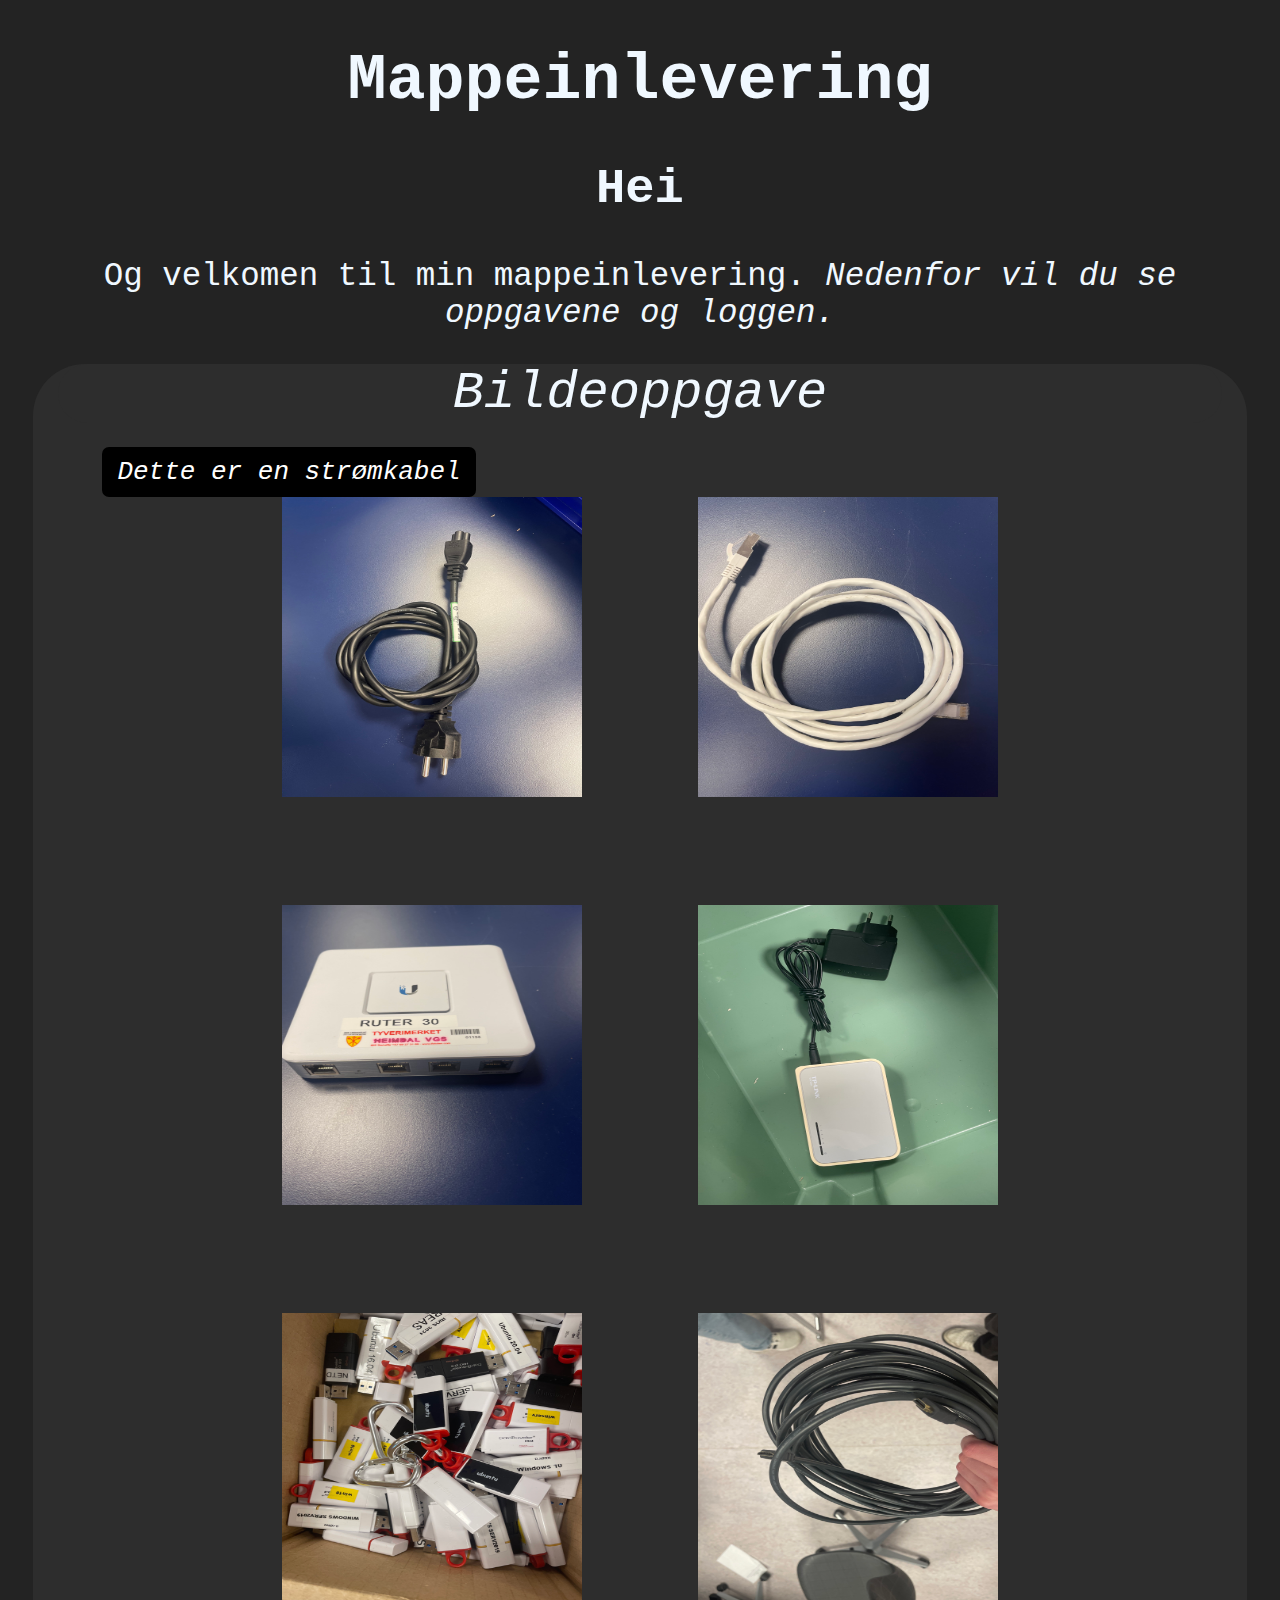
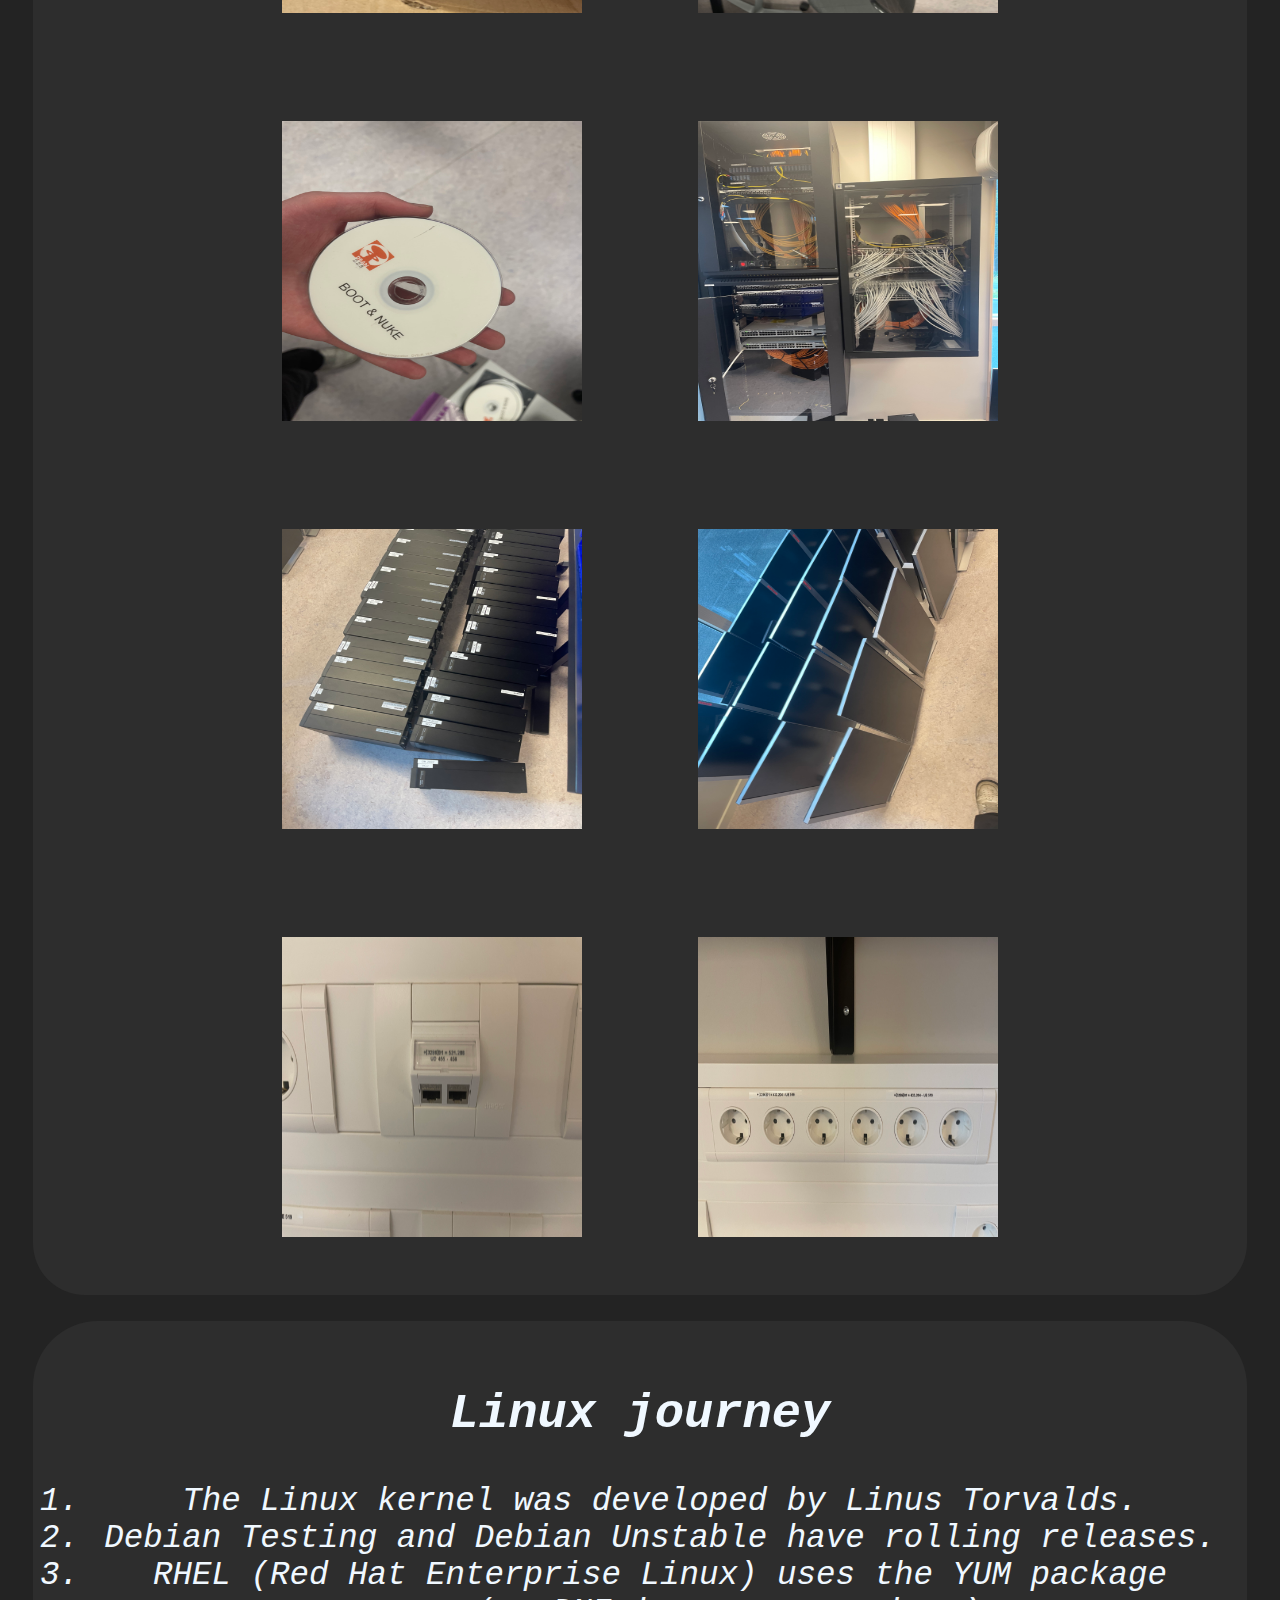
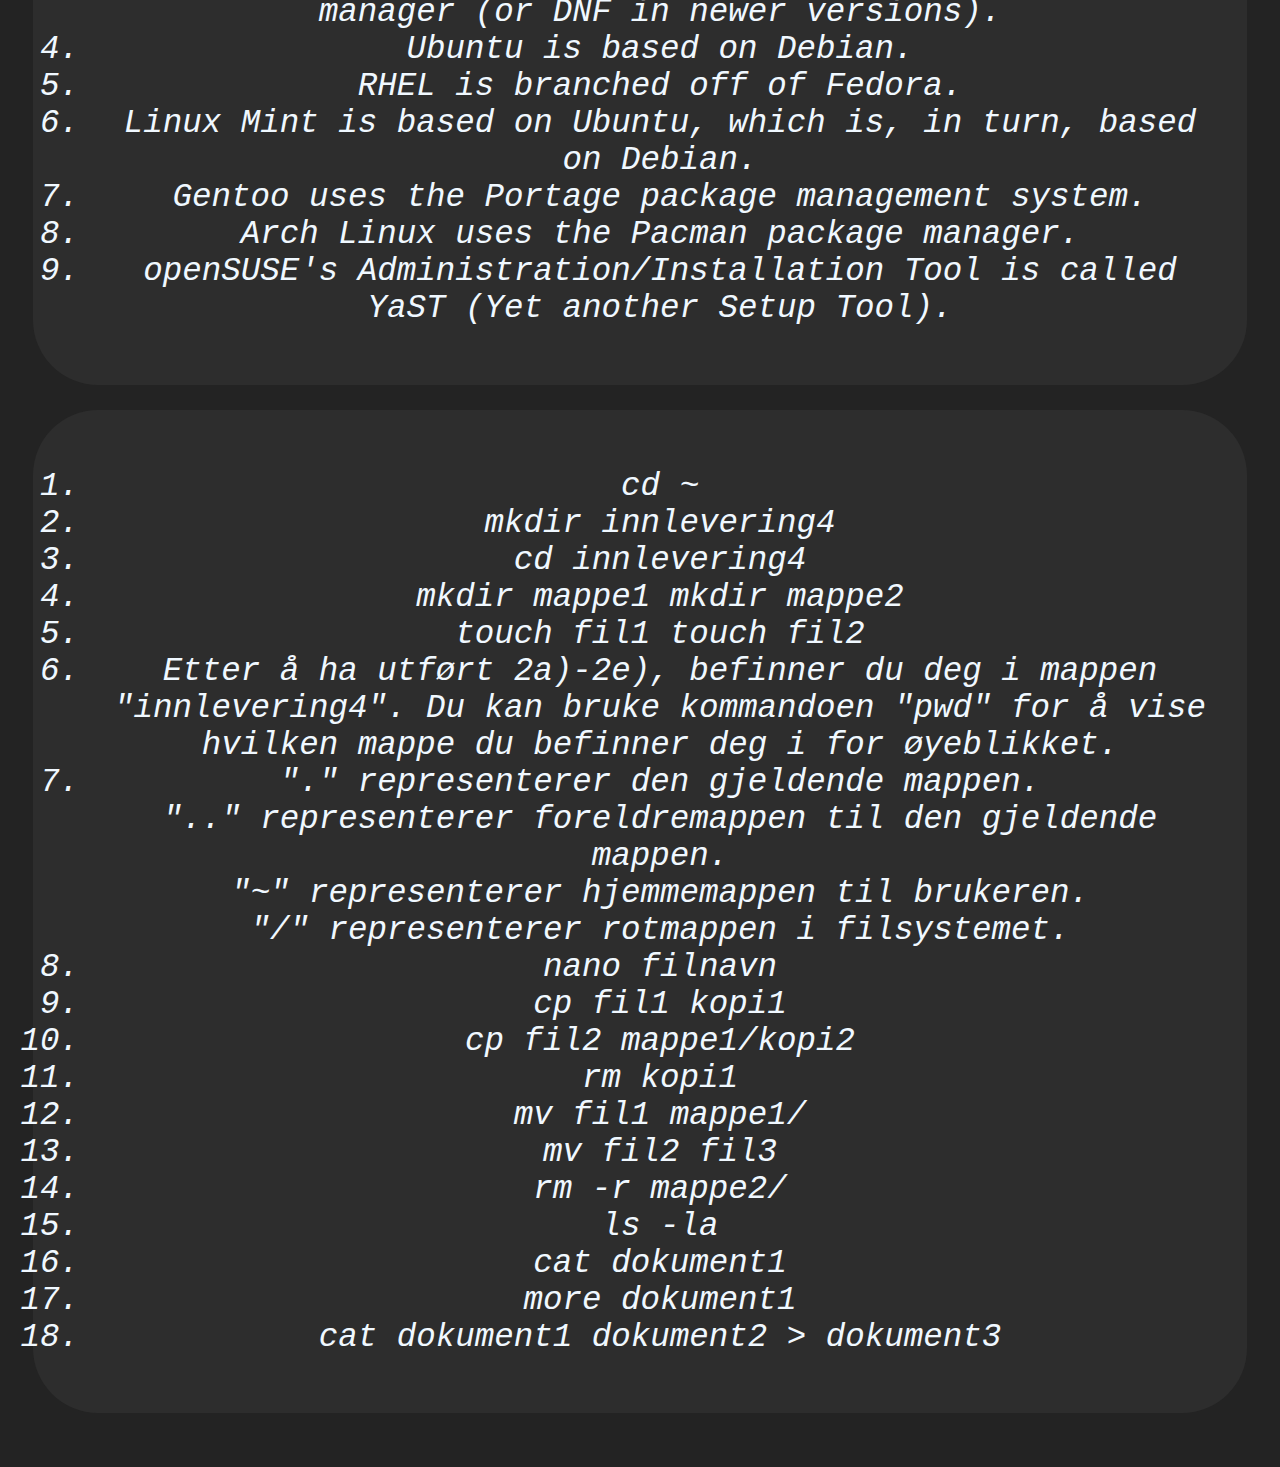
==== index.html @ 4c68d433 "Rename files" ====
<!DOCTYPE html>
<html lang="en">
<head>
    <meta charset="UTF-8">
    <meta name="viewport" content="width=device-width, initial-scale=1.0">
    <title>Mappeinlevering</title>
    <link rel="stylesheet" href="style.css">
</head>
<body>
    <h1 id="headline">Mappeinlevering</h1>
    <div class ="intro">
        <h2>Hei</h2>
        <p>Og velkomen til min mappeinlevering.<em>
            Nedenfor vil du se oppgavene og loggen.
        </p>
    </div>
    <div class="BildeoppgaveId" id="div">
      
        <p class="BildeoppgaveId"> Bildeoppgave </p>

        <img class="bilde" src="Bildeoppgave/IMG_2893.jpg" alt="" width="300" height="300"><span id="bilde1" class="infoombilde">Dette er en strømkabel</span>
        <img class="bilde" src="Bildeoppgave/IMG_2894.jpg" alt="" width="300" height="300">
        <img class="bilde" src="Bildeoppgave/IMG_2895.jpg" alt="" width="300" height="300">
        <img class="bilde" src="Bildeoppgave/IMG_2896.jpg" alt="" width="300" height="300">
        <img class="bilde" src="Bildeoppgave/IMG_2897.jpg" alt="" width="300" height="300">
        <img class="bilde" src="Bildeoppgave/IMG_2898.jpg" alt="" width="300" height="300">
        <img class="bilde" src="Bildeoppgave/IMG_2899.jpg" alt="" width="300" height="300">
        <img class="bilde" src="Bildeoppgave/IMG_2900.jpg" alt="" width="300" height="300">
        <img class="bilde" src="Bildeoppgave/IMG_2901.jpg" alt="" width="300" height="300">
        <img class="bilde" src="Bildeoppgave/IMG_2902.jpg" alt="" width="300" height="300">
        <img class="bilde" src="Bildeoppgave/IMG_2903.jpg" alt="" width="300" height="300">
        <img class="bilde" src="Bildeoppgave/IMG_2904.jpg" alt="" width="300" height="300">

    </div>







    <div class="linuxJourney">
        <h2>Linux journey</h2>
        <ol>
            <li>The Linux kernel was developed by Linus Torvalds.</li>
            <li>Debian Testing and Debian Unstable have rolling releases.</li>
            <li>RHEL (Red Hat Enterprise Linux) uses the YUM package manager (or DNF in newer versions).</li>
            <li>Ubuntu is based on Debian.</li>
            <li>RHEL is branched off of Fedora.</li>
            <li>Linux Mint is based on Ubuntu, which is, in turn, based on Debian.</li>
            <li>Gentoo uses the Portage package management system.</li>
            <li>Arch Linux uses the Pacman package manager.</li>
            <li>openSUSE's Administration/Installation Tool is called YaST (Yet another Setup Tool).</li>
        </ol>
    </div>
    <div class="linuxJourney">
        <ol>
            <li>cd ~</li>
            <li>mkdir innlevering4</li>
            <li>cd innlevering4            </li>
            <li>mkdir mappe1 mkdir mappe2</li>
            <li>touch fil1 touch fil2</li>
            <li>Etter å ha utført 2a)-2e), befinner du deg i mappen "innlevering4". Du kan bruke kommandoen "pwd" for å vise hvilken mappe du befinner deg i for øyeblikket.</li>
            <li> "." representerer den gjeldende mappen.<br>
                 ".." representerer foreldremappen til den gjeldende mappen.<br>
                 "~" representerer hjemmemappen til brukeren.<br>
                 "/" representerer rotmappen i filsystemet.</li>
            <li>nano filnavn            </li>
            <li>cp fil1 kopi1            </li>
            <li>cp fil2 mappe1/kopi2            </li>
            <li>rm kopi1            </li>
            <li>mv fil1 mappe1/            </li>
            <li>mv fil2 fil3            </li>
            <li>rm -r mappe2/            </li>
            <li>ls -la            </li>
            <li>cat dokument1            </li>
            <li>more dokument1            </li>
            <li>cat dokument1 dokument2 > dokument3</li>
        </ol>
    </div>






    <script src="script.js"></script>
</body>
</html>
---- style.css ----
* {
    text-align: center;
}

.BildeoppgaveId{
    text-align: center;
    background-color: rgb(45, 45, 45);
    color: aliceblue;
    font-size: 200%;
    font-family: monospace;
    margin: 2%;
    border-radius: 2em;

    
    
}
.linuxJourney{
    text-align: center;
    background-color: rgb(45, 45, 45);
    color: aliceblue;
    font-size: 250%;
    font-family: monospace;
    padding: 2%;
    margin: 2%;
    border-radius: 2em;

}
.intro{
    font-family: monospace;
    color: aliceblue;
    font-size: 250%;
}

body{
    background-color:rgb( 35, 35, 35) ;
}

h1{
    font-size: 500%;
    color: aliceblue;
    font-family: monospace;
}

.bilde{
    transition: 0.5s;
    margin: 50px;
}

.bilde:hover {
    margin: 25px;
    width: 350px;
    height: 350px;
    transition: 0.5s;

}

.infoombilde{
    position: absolute;
}
#bilde1{
    left:8%;
    background-color: #000;
    color:white;
    white-space: nowrap;
    padding: 10px 15px;
    border-radius: 7px;
}
#bilde1:hover .infoombilde{
    top: -130%;
}
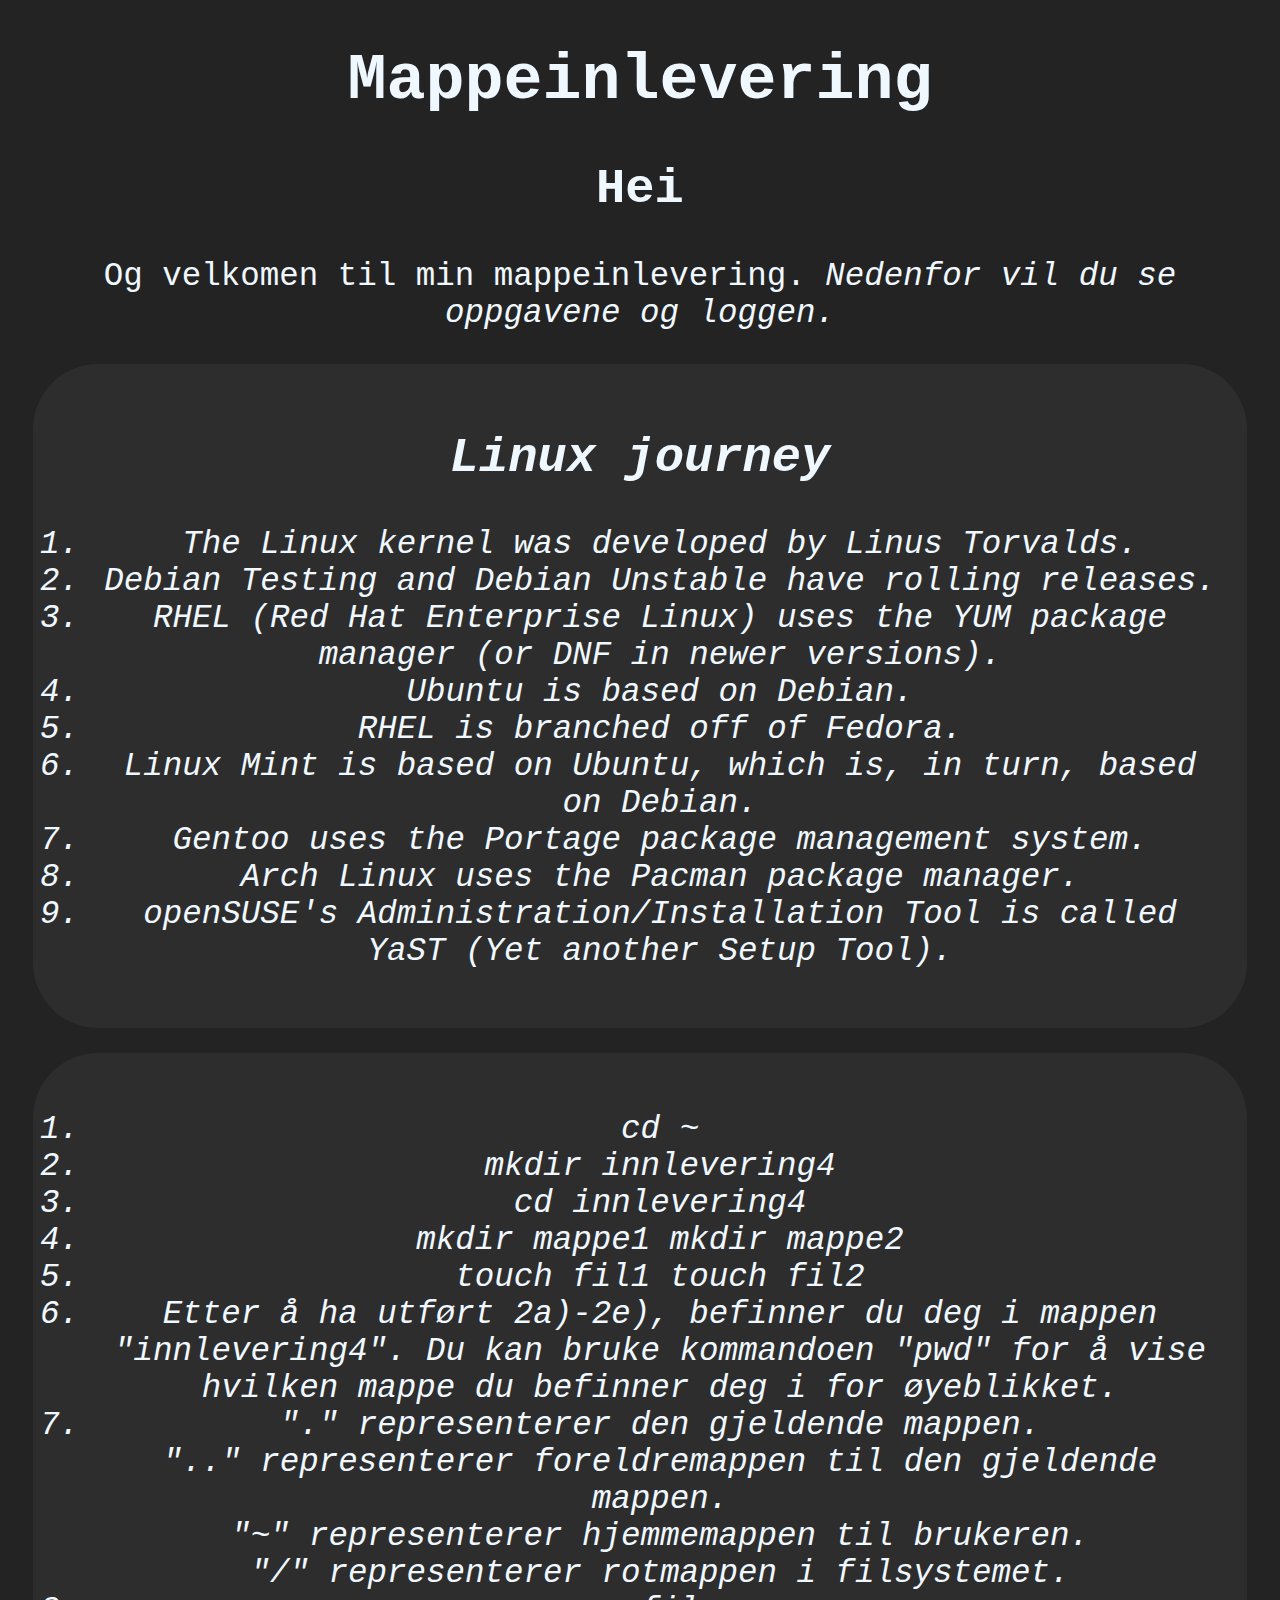
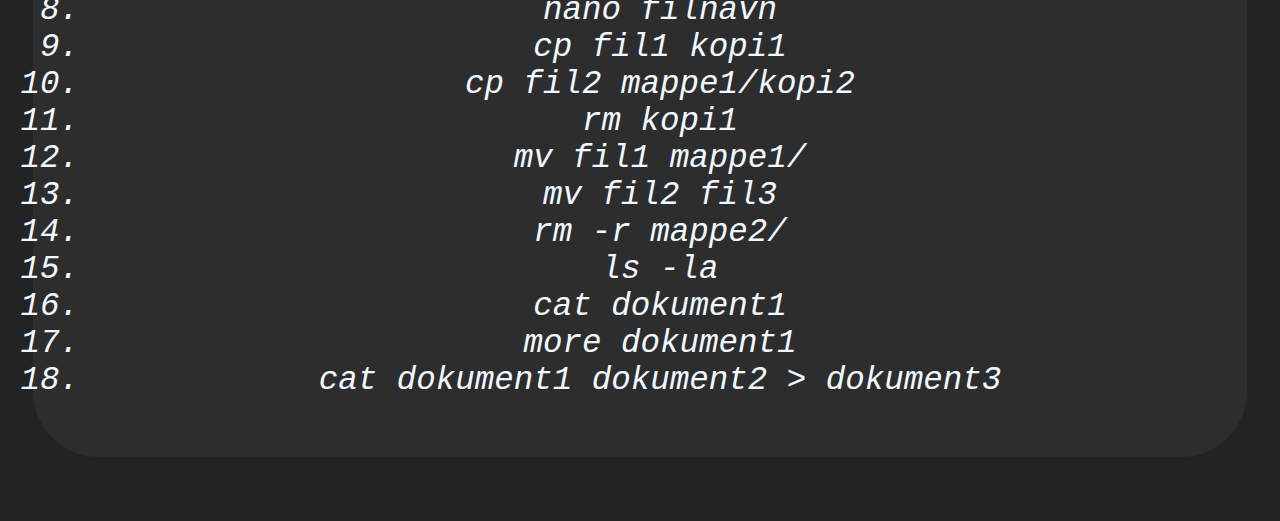
==== commit 13a97621: "organiser filene" ====
--- a/index.html
+++ b/index.html
@@ -14,30 +14,6 @@
             Nedenfor vil du se oppgavene og loggen.
         </p>
     </div>
-    <div class="BildeoppgaveId" id="div">
-      
-        <p class="BildeoppgaveId"> Bildeoppgave </p>
-
-        <img class="bilde" src="Bildeoppgave/IMG_2893.jpg" alt="" width="300" height="300"><span id="bilde1" class="infoombilde">Dette er en strømkabel</span>
-        <img class="bilde" src="Bildeoppgave/IMG_2894.jpg" alt="" width="300" height="300">
-        <img class="bilde" src="Bildeoppgave/IMG_2895.jpg" alt="" width="300" height="300">
-        <img class="bilde" src="Bildeoppgave/IMG_2896.jpg" alt="" width="300" height="300">
-        <img class="bilde" src="Bildeoppgave/IMG_2897.jpg" alt="" width="300" height="300">
-        <img class="bilde" src="Bildeoppgave/IMG_2898.jpg" alt="" width="300" height="300">
-        <img class="bilde" src="Bildeoppgave/IMG_2899.jpg" alt="" width="300" height="300">
-        <img class="bilde" src="Bildeoppgave/IMG_2900.jpg" alt="" width="300" height="300">
-        <img class="bilde" src="Bildeoppgave/IMG_2901.jpg" alt="" width="300" height="300">
-        <img class="bilde" src="Bildeoppgave/IMG_2902.jpg" alt="" width="300" height="300">
-        <img class="bilde" src="Bildeoppgave/IMG_2903.jpg" alt="" width="300" height="300">
-        <img class="bilde" src="Bildeoppgave/IMG_2904.jpg" alt="" width="300" height="300">
-
-    </div>
-
-
-
-
-
-
 
     <div class="linuxJourney">
         <h2>Linux journey</h2>
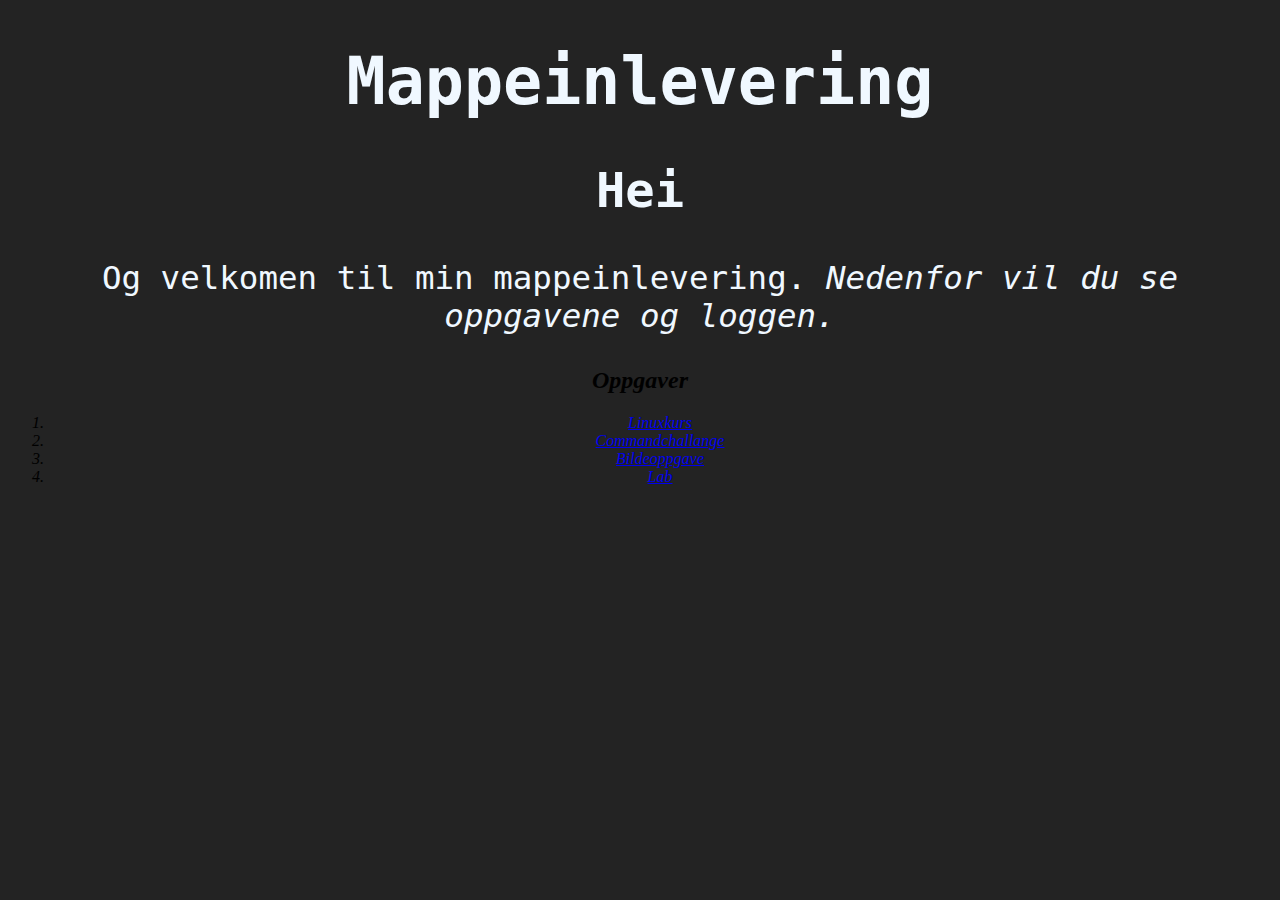
==== commit 9b6c5191: "Add oppgaver" ====
--- a/index.html
+++ b/index.html
@@ -14,46 +14,16 @@
             Nedenfor vil du se oppgavene og loggen.
         </p>
     </div>
-
-    <div class="linuxJourney">
-        <h2>Linux journey</h2>
+    <div>
+        <h2>Oppgaver</h2>
         <ol>
-            <li>The Linux kernel was developed by Linus Torvalds.</li>
-            <li>Debian Testing and Debian Unstable have rolling releases.</li>
-            <li>RHEL (Red Hat Enterprise Linux) uses the YUM package manager (or DNF in newer versions).</li>
-            <li>Ubuntu is based on Debian.</li>
-            <li>RHEL is branched off of Fedora.</li>
-            <li>Linux Mint is based on Ubuntu, which is, in turn, based on Debian.</li>
-            <li>Gentoo uses the Portage package management system.</li>
-            <li>Arch Linux uses the Pacman package manager.</li>
-            <li>openSUSE's Administration/Installation Tool is called YaST (Yet another Setup Tool).</li>
+            <li><a href="Linuxkurs.html">Linuxkurs</a></li>
+            <li><a href="Commandchallange.html">Commandchallange</a></li>
+            <li><a href="Bildeoppgave.html">Bildeoppgave</a></li>
+            <li><a href="Lab.html">Lab</a></li>
         </ol>
     </div>
-    <div class="linuxJourney">
-        <ol>
-            <li>cd ~</li>
-            <li>mkdir innlevering4</li>
-            <li>cd innlevering4            </li>
-            <li>mkdir mappe1 mkdir mappe2</li>
-            <li>touch fil1 touch fil2</li>
-            <li>Etter å ha utført 2a)-2e), befinner du deg i mappen "innlevering4". Du kan bruke kommandoen "pwd" for å vise hvilken mappe du befinner deg i for øyeblikket.</li>
-            <li> "." representerer den gjeldende mappen.<br>
-                 ".." representerer foreldremappen til den gjeldende mappen.<br>
-                 "~" representerer hjemmemappen til brukeren.<br>
-                 "/" representerer rotmappen i filsystemet.</li>
-            <li>nano filnavn            </li>
-            <li>cp fil1 kopi1            </li>
-            <li>cp fil2 mappe1/kopi2            </li>
-            <li>rm kopi1            </li>
-            <li>mv fil1 mappe1/            </li>
-            <li>mv fil2 fil3            </li>
-            <li>rm -r mappe2/            </li>
-            <li>ls -la            </li>
-            <li>cat dokument1            </li>
-            <li>more dokument1            </li>
-            <li>cat dokument1 dokument2 > dokument3</li>
-        </ol>
-    </div>
+    
 
 
 
